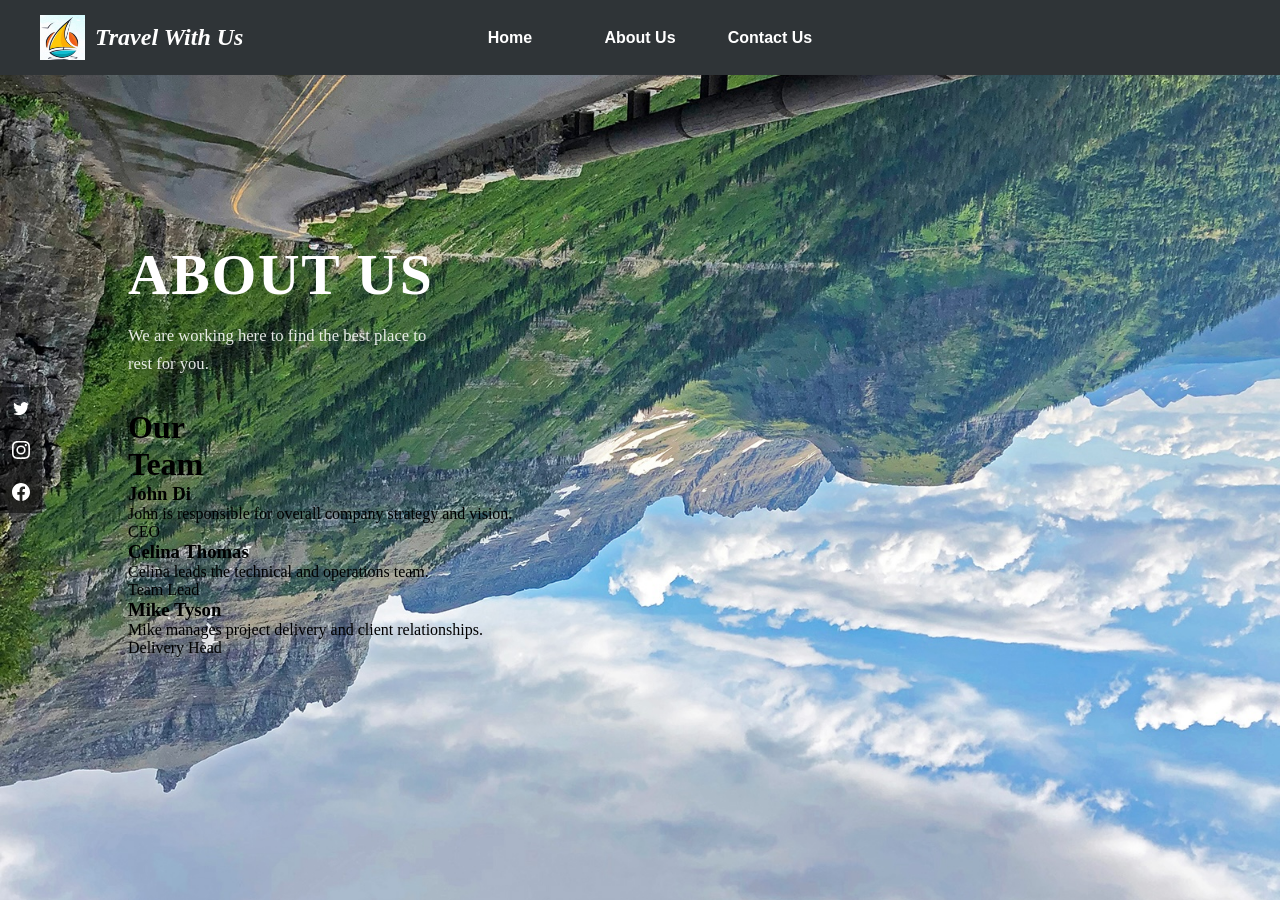
==== about.html @ ea9a9525 "nav fix" ====
<!DOCTYPE html>
<html lang="en">
<head>
  <meta charset="UTF-8">
  <title>Travel with Us</title>
  <link rel="stylesheet" href="./travel_recomendations.css">
  <style>
    html, body {
        height: 100%;
        margin: 0;
    }

    body {
        background-image: url("img/road-trip.jpg");
        background-size: cover;
        background-position: center;
        background-repeat: no-repeat;
        background-attachment: fixed;
    }
    </style>
</head>
<body>
    <!-- Navigation Bar -->
    <nav>
        <div class="logo">
            <img src="img/logo.jpg">
            <h2>Travel With Us<h2>
        </div>
    
        <ul class="nav-links">
            <li><a href="./index.html">Home</a></li>
            <li><a href="./about.html">About Us</a></li>
            <li><a href="./contact.html">Contact Us</a></li>
        </ul>
    </nav>
    
    <div class="intro">
        <h1 class="intro-title">ABOUT US</h1>
        <p class="intro-subtitle">
          We are working here to find the best place to rest for you.
        </p>
          
    <div class="team-content">
          
        <!-- Title -->
        <div class="team-title">
            <h1>Our<br>Team</h1>
        </div>
          
        <!-- Team members -->
        <div class="team-members">
          
            <div class="member">
                <div class="icon"></div>
                  <h3>John Di</h3>
                  <p>John is responsible for overall company strategy and vision.</p>
                  <span>CEO</span>
                </div>
          
                <div class="member">
                  <div class="icon"></div>
                  <h3>Celina Thomas</h3>
                  <p>Celina leads the technical and operations team.</p>
                  <span>Team Lead</span>
                </div>
          
                <div class="member">
                  <div class="icon"></div>
                  <h3>Mike Tyson</h3>
                  <p>Mike manages project delivery and client relationships.</p>
                  <span>Delivery Head</span>
                </div>
          
            </div>
        </div>
    </div>

      <div class="social-sidebar">
        <a href="#" class="social-link" aria-label="Twitter">
          <svg viewBox="0 0 24 24" fill="currentColor">
            <path d="M22.46 6c-.77.35-1.6.58-2.46.69a4.28 4.28 0 0 0 1.88-2.37 8.6 8.6 0 0 1-2.72 1.04 4.27 4.27 0 0 0-7.28 3.9A12.1 12.1 0 0 1 3.1 4.86a4.27 4.27 0 0 0 1.32 5.7 4.23 4.23 0 0 1-1.93-.53v.05a4.27 4.27 0 0 0 3.42 4.18 4.3 4.3 0 0 1-1.93.07 4.27 4.27 0 0 0 3.99 2.97A8.57 8.57 0 0 1 2 19.54a12.1 12.1 0 0 0 6.56 1.92c7.88 0 12.2-6.53 12.2-12.2l-.01-.56A8.68 8.68 0 0 0 22.46 6z"/>
          </svg>
        </a>
        <a href="#" class="social-link" aria-label="Instagram">
          <svg viewBox="0 0 24 24" fill="currentColor">
            <path d="M12 2.163c3.204 0 3.584.012 4.85.07 1.366.062 2.633.334 3.608 1.308.975.975 1.246 2.242 1.308 3.608.058 1.266.07 1.646.07 4.85s-.012 3.584-.07 4.85c-.062 1.366-.334 2.633-1.308 3.608-.975.975-2.242 1.246-3.608 1.308-1.266.058-1.646.07-4.85.07s-3.584-.012-4.85-.07c-1.366-.062-2.633-.334-3.608-1.308-.975-.975-1.246-2.242-1.308-3.608C2.175 15.584 2.163 15.204 2.163 12s.012-3.584.07-4.85c.062-1.366.334-2.633 1.308-3.608.975-.975 2.242-1.246 3.608-1.308C8.416 2.175 8.796 2.163 12 2.163zm0-2.163C8.741 0 8.332.014 7.052.072 5.197.157 3.355.673 2.014 2.014.673 3.355.157 5.197.072 7.052.014 8.332 0 8.741 0 12c0 3.259.014 3.668.072 4.948.085 1.855.601 3.697 1.942 5.038 1.341 1.341 3.183 1.857 5.038 1.942C8.332 23.986 8.741 24 12 24s3.668-.014 4.948-.072c1.855-.085 3.697-.601 5.038-1.942 1.341-1.341 1.857-3.183 1.942-5.038.058-1.28.072-1.689.072-4.948s-.014-3.668-.072-4.948c-.085-1.855-.601-3.697-1.942-5.038C20.645.673 18.803.157 16.948.072 15.668.014 15.259 0 12 0zm0 5.838a6.162 6.162 0 1 0 0 12.324 6.162 6.162 0 0 0 0-12.324zm0 10.162a4 4 0 1 1 0-8 4 4 0 0 1 0 8zm6.406-11.845a1.44 1.44 0 1 0 0 2.881 1.44 1.44 0 0 0 0-2.881z"/>
          </svg>
        </a>
        <a href="#" class="social-link" aria-label="Facebook">
          <svg viewBox="0 0 24 24" fill="currentColor">
            <path d="M24 12.073C24 5.405 18.627 0 12 0S0 5.405 0 12.073C0 18.1 4.388 23.094 10.125 24v-8.437H7.078v-3.49h3.047V9.413c0-3.007 1.792-4.669 4.533-4.669 1.312 0 2.686.235 2.686.235v2.953H15.83c-1.491 0-1.956.925-1.956 1.874v2.25h3.328l-.532 3.49h-2.796V24C19.612 23.094 24 18.1 24 12.073z"/>
          </svg>
        </a>
      </div>

<script src="./travel_recomendations.js"></script>
</body>
</html>
---- travel_recomendations.css ----
* {
    margin: 0;
    padding: 0;
    box-sizing: border-box;
}

/* Navigation */
nav {
    background-color: #2f3437;
    padding: 15px 40px;
    display: flex;
    justify-content: space-between;
    align-items: center;
}

/* Logo */
.logo {
    display: flex;
    align-items: center;
    gap: 10px;
}

.logo img {
    width: 45px;
    height: 45px;
}

.logo h2 {
    color: white;
    font-style: italic;
}

/* Navigation Links */
.nav-links {
    position: absolute;
    left: 50%;
    transform: translateX(-50%);

    display: flex;
    gap: 10px;
    list-style: none;
}

.nav-links a {
    text-decoration: none;
    font-family: Georgia, sans-serif;
    font-weight: bold;
    display: flex;
    justify-content: center;
    align-items: center;
    width: 120px;
    text-decoration: none;
    color: white;
}

.nav-links a:hover {
    color: #6fd3d9;
}

/* Search Container */
.search-container {
    display: flex;
    align-items: center;
    gap: 10px;

    background: white;
    padding: 8px 12px;
    border-radius: 30px;
}

.search-container input {
    border: none;
    outline: none;
    width: 250px;
    font-size: 16px;
}

.search-container button {
    padding: 8px 15px;
    background: teal;
    color: white;
    border: none;
    border-radius: 5px;
    cursor: pointer;
}

.search-container button:hover {
    background:teal;
}

.search-container input[type="text"]::placeholder {
    color: teal;
  }

  /* Into to website */
  .intro {
    position: absolute;
    top: 50%;
    transform: translateY(-50%);
    left: 10%;
    max-width: 52%;
    display: flex;
    flex-direction: column;
    align-items: flex-start;
    gap: 0;
}

.intro-title {
    font-family: 'Playfair Display', serif;
    font-size: clamp(2rem, 4.5vw, 4rem);
    font-weight: 900;
    line-height: 1.1;
    color: white;;
    text-transform: uppercase;
    letter-spacing: 0.03em;
    margin-bottom: 1rem;
}

.intro-subtitle {
    font-size: clamp(0.85rem, 1.3vw, 1.05rem);
    color: rgba(255, 255, 255, 0.88);
    line-height: 1.65;
    max-width: 38ch;
    margin-bottom: 2rem;
}

.btn-book {
    padding: 0.75rem 2rem;
    background:teal;
    color: white;
    font-size: 0.95rem;
    font-weight: 700;
    letter-spacing: 0.04em;
    border: none;
    border-radius: 4px;
    cursor: pointer;
    transition: background 0.2s, transform 0.15s;
    text-transform: uppercase;
}

.social-sidebar {
    position: fixed;
    left: 0;
    top: 50%;
    transform: translateY(-50%);
    z-index: 99;
  
    display: flex;
    flex-direction: column;
    gap: 0;
  }
  
  .social-link {
    display: flex;
    align-items: center;
    justify-content: center;
    width: 42px;
    height: 42px;
    background: rgba(0, 0, 0, 0.45);
    color: #fff;
    text-decoration: none;
    transition: background 0.2s, color 0.2s, transform 0.2s;
  }
  
  .social-link svg {
    width: 18px;
    height: 18px;
  }
  
  .social-link:hover {
    background: #4caf85;
    transform: translateX(4px);
  }
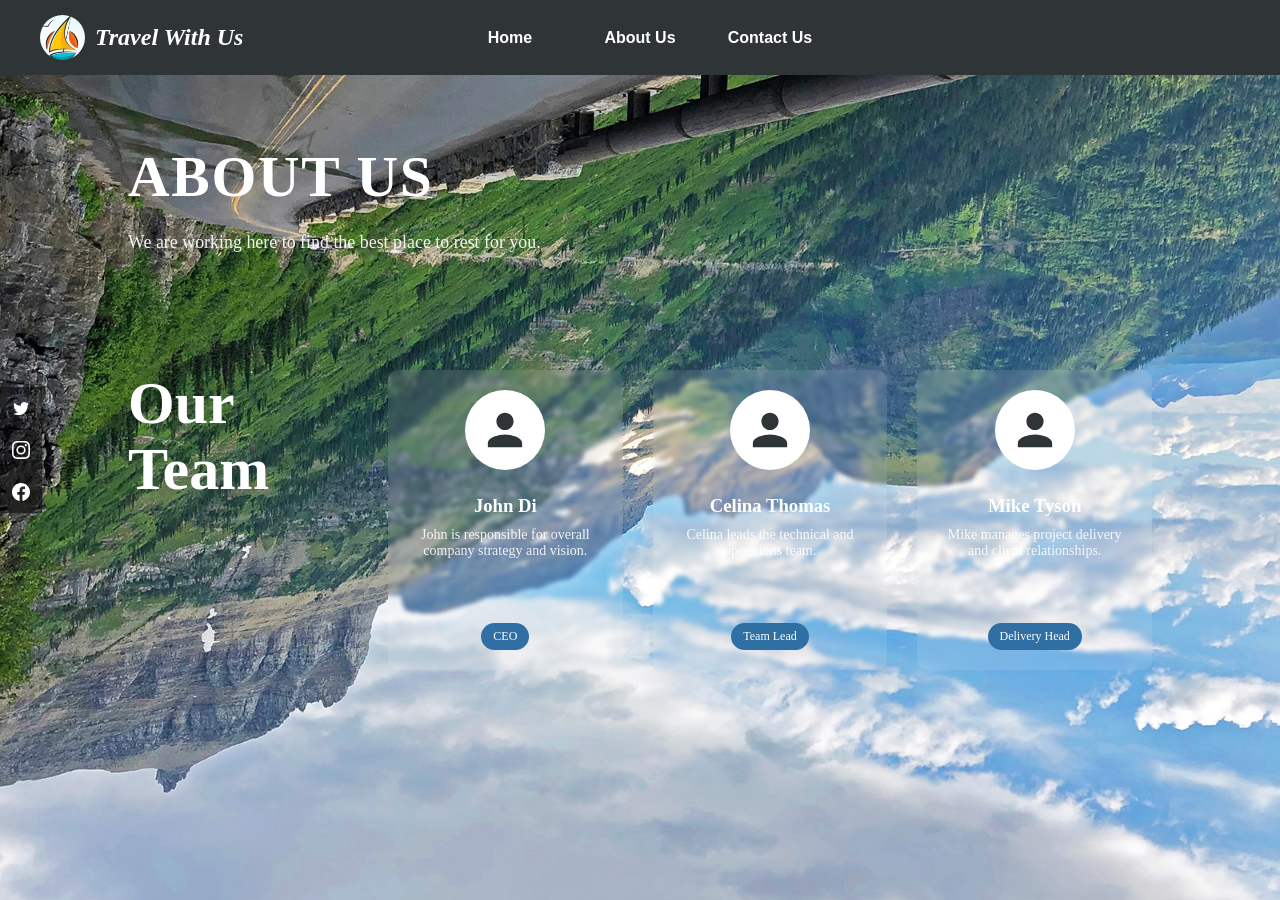
==== commit 2e621915: "Contact Us page" ====
--- a/about.html
+++ b/about.html
@@ -37,41 +37,41 @@
     <div class="intro">
         <h1 class="intro-title">ABOUT US</h1>
         <p class="intro-subtitle">
-          We are working here to find the best place to rest for you.
+            We are working here to find the best place to rest for you.
         </p>
-          
+    </div>
+    
     <div class="team-content">
-          
-        <!-- Title -->
+    
+        <!-- Left title -->
         <div class="team-title">
             <h1>Our<br>Team</h1>
         </div>
-          
-        <!-- Team members -->
+    
+        <!-- Cards -->
         <div class="team-members">
-          
+    
             <div class="member">
                 <div class="icon"></div>
-                  <h3>John Di</h3>
-                  <p>John is responsible for overall company strategy and vision.</p>
-                  <span>CEO</span>
-                </div>
-          
-                <div class="member">
-                  <div class="icon"></div>
-                  <h3>Celina Thomas</h3>
-                  <p>Celina leads the technical and operations team.</p>
-                  <span>Team Lead</span>
-                </div>
-          
-                <div class="member">
-                  <div class="icon"></div>
-                  <h3>Mike Tyson</h3>
-                  <p>Mike manages project delivery and client relationships.</p>
-                  <span>Delivery Head</span>
-                </div>
-          
+                <h3>John Di</h3>
+                <p>John is responsible for overall company strategy and vision.</p>
+                <span>CEO</span>
             </div>
+    
+            <div class="member">
+                <div class="icon"></div>
+                <h3>Celina Thomas</h3>
+                <p>Celina leads the technical and operations team.</p>
+                <span>Team Lead</span>
+            </div>
+    
+            <div class="member">
+                <div class="icon"></div>
+                <h3>Mike Tyson</h3>
+                <p>Mike manages project delivery and client relationships.</p>
+                <span>Delivery Head</span>
+            </div>
+    
         </div>
     </div>
 
--- a/travel_recomendations.css
+++ b/travel_recomendations.css
@@ -11,6 +11,7 @@
     display: flex;
     justify-content: space-between;
     align-items: center;
+    position: relative;
 }
 
 /* Logo */
@@ -23,6 +24,8 @@
 .logo img {
     width: 45px;
     height: 45px;
+    border-radius: 50%;
+    object-fit: cover;
 }
 
 .logo h2 {
@@ -49,7 +52,6 @@
     justify-content: center;
     align-items: center;
     width: 120px;
-    text-decoration: none;
     color: white;
 }
 
@@ -62,7 +64,6 @@
     display: flex;
     align-items: center;
     gap: 10px;
-
     background: white;
     padding: 8px 12px;
     border-radius: 30px;
@@ -85,24 +86,21 @@
 }
 
 .search-container button:hover {
-    background:teal;
+    background: teal;
 }
 
 .search-container input[type="text"]::placeholder {
     color: teal;
-  }
-
-  /* Into to website */
-  .intro {
-    position: absolute;
-    top: 50%;
-    transform: translateY(-50%);
-    left: 10%;
-    max-width: 52%;
+}
+
+/* Intro*/
+.intro {
+    padding: 70px 10% 40px;
+    max-width: 60%;
     display: flex;
     flex-direction: column;
     align-items: flex-start;
-    gap: 0;
+    color: white;
 }
 
 .intro-title {
@@ -110,23 +108,23 @@
     font-size: clamp(2rem, 4.5vw, 4rem);
     font-weight: 900;
     line-height: 1.1;
-    color: white;;
+    color: white;
     text-transform: uppercase;
     letter-spacing: 0.03em;
-    margin-bottom: 1rem;
+    margin-bottom: 1.25rem;
 }
 
 .intro-subtitle {
-    font-size: clamp(0.85rem, 1.3vw, 1.05rem);
-    color: rgba(255, 255, 255, 0.88);
+    font-size: clamp(1rem, 1.4vw, 1.15rem);
+    color: rgba(255, 255, 255, 0.92);
     line-height: 1.65;
-    max-width: 38ch;
+    max-width: 60ch;
     margin-bottom: 2rem;
 }
 
 .btn-book {
     padding: 0.75rem 2rem;
-    background:teal;
+    background: teal;
     color: white;
     font-size: 0.95rem;
     font-weight: 700;
@@ -138,19 +136,99 @@
     text-transform: uppercase;
 }
 
+.btn-book:hover {
+    background: #006666;
+    transform: translateY(-2px);
+}
+
+/* About Us page part*/
+.team-content {
+    display: grid;
+    grid-template-columns: 200px 1fr;
+    gap: 60px;
+    padding: 40px 10% 100px;
+    align-items: start;
+}
+
+.team-title {
+    display: flex;
+    align-items: flex-start;
+}
+
+.team-title h1 {
+    font-size: 60px;
+    font-weight: bold;
+    line-height: 1.1;
+    color: #fff;
+}
+
+.team-members {
+    display: grid;
+    grid-template-columns: repeat(3, 1fr);
+    gap: 30px;
+}
+
+/* Card */
+.member {
+    background: rgba(255, 255, 255, 0.1);
+    backdrop-filter: blur(2px);
+    padding: 20px;
+    border-radius: 10px;
+    text-align: center;
+    min-height: 300px;
+    display: flex;
+    flex-direction: column;
+    justify-content: space-between;
+    align-items: center;
+    color: white;
+}
+
+.icon {
+    width: 80px;
+    height: 80px;
+    background: white;
+    border-radius: 50%;
+    margin: 0 auto 15px;
+    background-image: url("data:image/svg+xml,%3Csvg xmlns='http://www.w3.org/2000/svg' viewBox='0 0 24 24' fill='%232f3437'%3E%3Cpath d='M12 12c2.7 0 4.9-2.2 4.9-4.9S14.7 2.2 12 2.2 7.1 4.4 7.1 7.1 9.3 12 12 12zm0 2.5c-3.3 0-9.8 1.6-9.8 4.9v2.4h19.6v-2.4c0-3.3-6.5-4.9-9.8-4.9z'/%3E%3C/svg%3E");
+    background-repeat: no-repeat;
+    background-position: center;
+    background-size: 42px 42px;
+    flex-shrink: 0;
+}
+
+.member h3 {
+    margin: 10px 0;
+}
+
+.member p {
+    font-size: 14px;
+    opacity: 0.9;
+    flex-grow: 1;
+}
+
+.member span {
+    display: inline-block;
+    margin-top: 15px;
+    padding: 6px 12px;
+    background: #2f6fa3;
+    border-radius: 20px;
+    font-size: 12px;
+}
+
+/* Social media */
 .social-sidebar {
     position: fixed;
     left: 0;
     top: 50%;
     transform: translateY(-50%);
     z-index: 99;
-  
+
     display: flex;
     flex-direction: column;
     gap: 0;
-  }
-  
-  .social-link {
+}
+
+.social-link {
     display: flex;
     align-items: center;
     justify-content: center;
@@ -160,14 +238,130 @@
     color: #fff;
     text-decoration: none;
     transition: background 0.2s, color 0.2s, transform 0.2s;
-  }
-  
-  .social-link svg {
+}
+
+.social-link svg {
     width: 18px;
     height: 18px;
-  }
-  
-  .social-link:hover {
+}
+
+.social-link:hover {
     background: #4caf85;
     transform: translateX(4px);
-  }+}
+
+/* part for the narrow screen*/
+@media (max-width: 900px) {
+    .team-content {
+        grid-template-columns: 1fr;
+    }
+    .team-members {
+        grid-template-columns: 1fr;
+    }
+    .intro {
+        max-width: 85%;
+    }
+}
+
+/* Contact page part */
+.contact-content {
+    display: flex;
+    justify-content: space-between;
+    align-items: center;
+    flex-wrap: wrap;
+    gap: 40px;
+    padding: 60px 10%;
+    min-height: calc(100vh - 78px);
+}
+
+.contact-intro {
+    flex: 1 1 320px;
+    color: white;
+}
+
+.contact-intro h1 {
+    font-family: 'Playfair Display', serif;
+    font-size: clamp(2.2rem, 5vw, 4rem);
+    font-weight: 900;
+    line-height: 1.1;
+    text-transform: uppercase;
+    letter-spacing: 0.03em;
+    margin-bottom: 1rem;
+}
+
+.contact-intro p {
+    font-size: clamp(1rem, 1.4vw, 1.15rem);
+    color: rgba(255, 255, 255, 0.9);
+}
+
+.contact-form-card {
+    flex: 0 1 420px;
+    width: 100%;
+    max-width: 420px;
+    background: rgba(255, 255, 255, 0.12);
+    backdrop-filter: blur(6px);
+    border-radius: 10px;
+    padding: 30px;
+    color: white;
+}
+
+.form-group {
+    margin-bottom: 20px;
+}
+
+.form-group label {
+    display: block;
+    margin-bottom: 8px;
+    font-weight: bold;
+}
+
+.form-group input,
+.form-group textarea {
+    width: 100%;
+    padding: 12px 15px;
+    border: none;
+    border-radius: 6px;
+    background: rgba(255, 255, 255, 0.18);
+    color: white;
+    font-size: 14px;
+    font-family: inherit;
+    outline: none;
+}
+
+.form-group input::placeholder,
+.form-group textarea::placeholder {
+    color: rgba(255, 255, 255, 0.75);
+}
+
+.form-group textarea {
+    resize: vertical;
+    min-height: 100px;
+}
+
+.btn-submit {
+    width: 100%;
+    padding: 14px;
+    background: teal;
+    color: white;
+    border: none;
+    border-radius: 6px;
+    font-weight: bold;
+    font-size: 16px;
+    cursor: pointer;
+    transition: background 0.2s, transform 0.15s;
+}
+
+.btn-submit:hover {
+    background: #006666;
+}
+
+@media (max-width: 700px) {
+    .contact-content {
+        flex-direction: column;
+        align-items: flex-start;
+        padding: 40px 8% 60px;
+    }
+    .contact-form-card {
+        max-width: 100%;
+    }
+}
